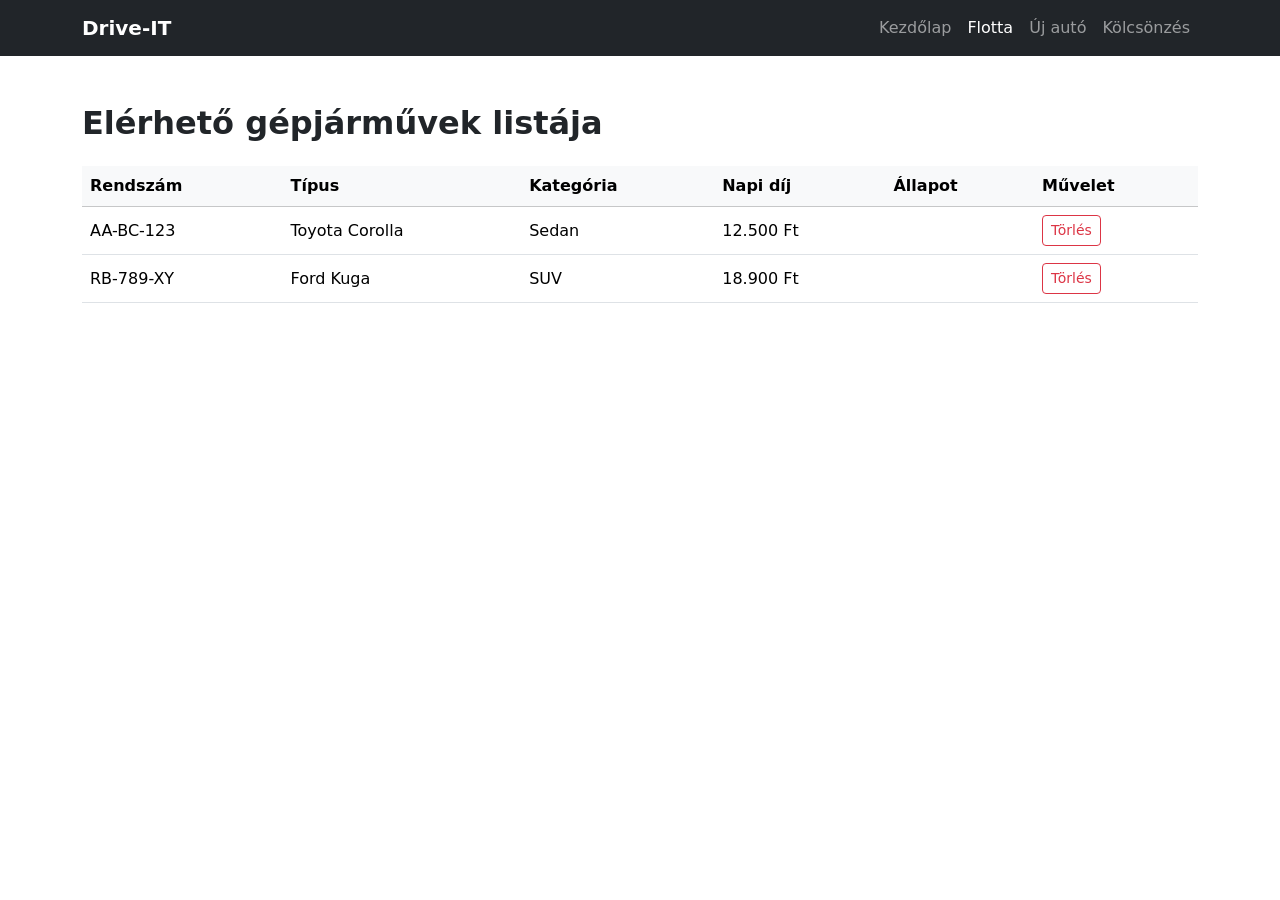
==== flotta.html @ 904fb3d7 "first commit" ====
<!DOCTYPE html>
<html lang="hu">
<head>
    <meta charset="UTF-8">
    <meta name="viewport" content="width=device-width, initial-scale=1.0">
    <title>Drive-IT - Flotta</title>
    <link rel="stylesheet" href="./bootstrap/css/bootstrap.min.css">
    <link rel="stylesheet" href="style.css">
</head>
<body class="bg-white">
    <nav class="navbar navbar-expand-lg navbar-dark bg-dark">
        <div class="container">
            <a class="navbar-brand" href="index.html">Drive-IT</a>
            <button class="navbar-toggler" type="button" data-bs-toggle="collapse" data-bs-target="#navbarNav">
                <span class="navbar-toggler-icon"></span>
            </button>
            <div class="collapse navbar-collapse justify-content-end" id="navbarNav">
                <ul class="navbar-nav">
                    <li class="nav-item"><a class="nav-link" href="index.html">Kezdőlap</a></li>
                    <li class="nav-item"><a class="nav-link active" href="flotta.html">Flotta</a></li>
                    <li class="nav-item"><a class="nav-link" href="uj-auto.html">Új autó</a></li>
                    <li class="nav-item"><a class="nav-link" href="kolcsonzes.html">Kölcsönzés</a></li>
                </ul>
            </div>
        </div>
    </nav>

    <main class="container my-5">
        <h2 class="fw-bold">Elérhető gépjárművek listája</h2>
        

        <div class="table-responsive mt-4">
            <table class="table table-hover align-middle">
                <thead class="table-light">
                    <tr>
                        <th>Rendszám</th>
                        <th>Típus</th>
                        <th>Kategória</th>
                        <th>Napi díj</th>
                        <th>Állapot</th>
                        <th>Művelet</th>
                    </tr>
                </thead>
                <tbody>
                    <tr>
                        <td>AA-BC-123</td>
                        <td>Toyota Corolla</td>
                        <td>Sedan</td>
                        <td>12.500 Ft</td>
                        <td><span class="badge bg-warning text-dark"></span></td>
                        <td><button class="btn btn-outline-danger btn-sm">Törlés</button></td>
                    </tr>
                    <tr>
                        <td>RB-789-XY</td>
                        <td>Ford Kuga</td>
                        <td>SUV</td>
                        <td>18.900 Ft</td>
                        <td><span class="badge bg-warning text-dark"></span></td>
                        <td><button class="btn btn-outline-danger btn-sm">Törlés</button></td>
                    </tr>
                </tbody>
            </table>
        </div>

        
    </main>

    <script src="./bootstrap/js/bootstrap.bundle.min.js"></script>
</body>
</html>
---- style.css ----
.navbar-brand {
    font-weight: bold;
}


.hero-section {
    background-image: linear-gradient(rgba(0, 0, 0, 0.7), rgba(0, 0, 0, 0.7)), url('banner.jpg');
    background-size: cover;
    background-position: center;
    height: 400px;
    color: white;
    display: flex;
    align-items: center;
}


.form-container {
    max-width: 800px;
    margin: 0 auto;
}
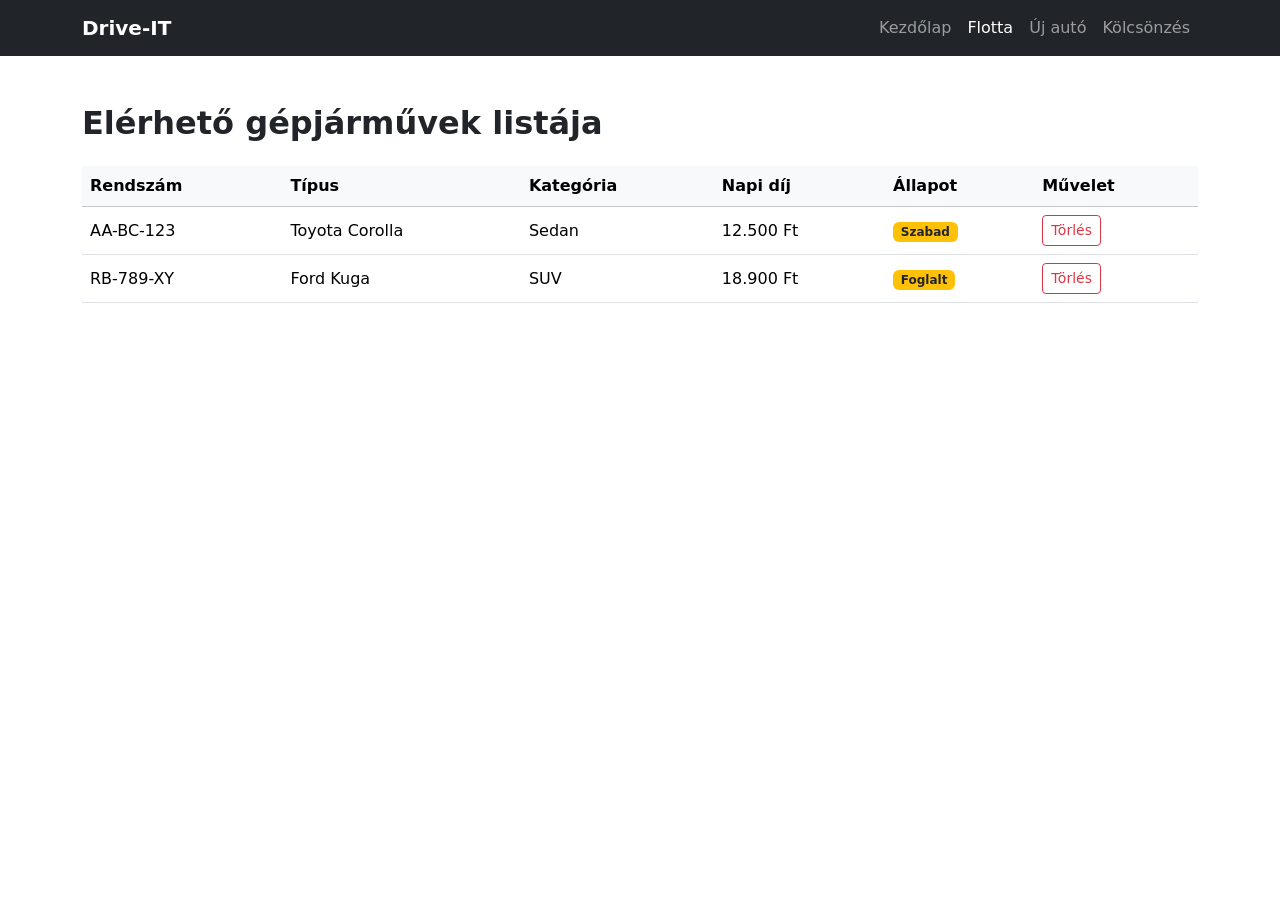
==== commit a50a68ca: "1.2" ====
--- a/flotta.html
+++ b/flotta.html
@@ -47,7 +47,7 @@
                         <td>Toyota Corolla</td>
                         <td>Sedan</td>
                         <td>12.500 Ft</td>
-                        <td><span class="badge bg-warning text-dark"></span></td>
+                        <td><span class="badge bg-warning text-dark">Szabad</span></td>
                         <td><button class="btn btn-outline-danger btn-sm">Törlés</button></td>
                     </tr>
                     <tr>
@@ -55,7 +55,7 @@
                         <td>Ford Kuga</td>
                         <td>SUV</td>
                         <td>18.900 Ft</td>
-                        <td><span class="badge bg-warning text-dark"></span></td>
+                        <td><span class="badge bg-warning text-dark">Foglalt</span></td>
                         <td><button class="btn btn-outline-danger btn-sm">Törlés</button></td>
                     </tr>
                 </tbody>
